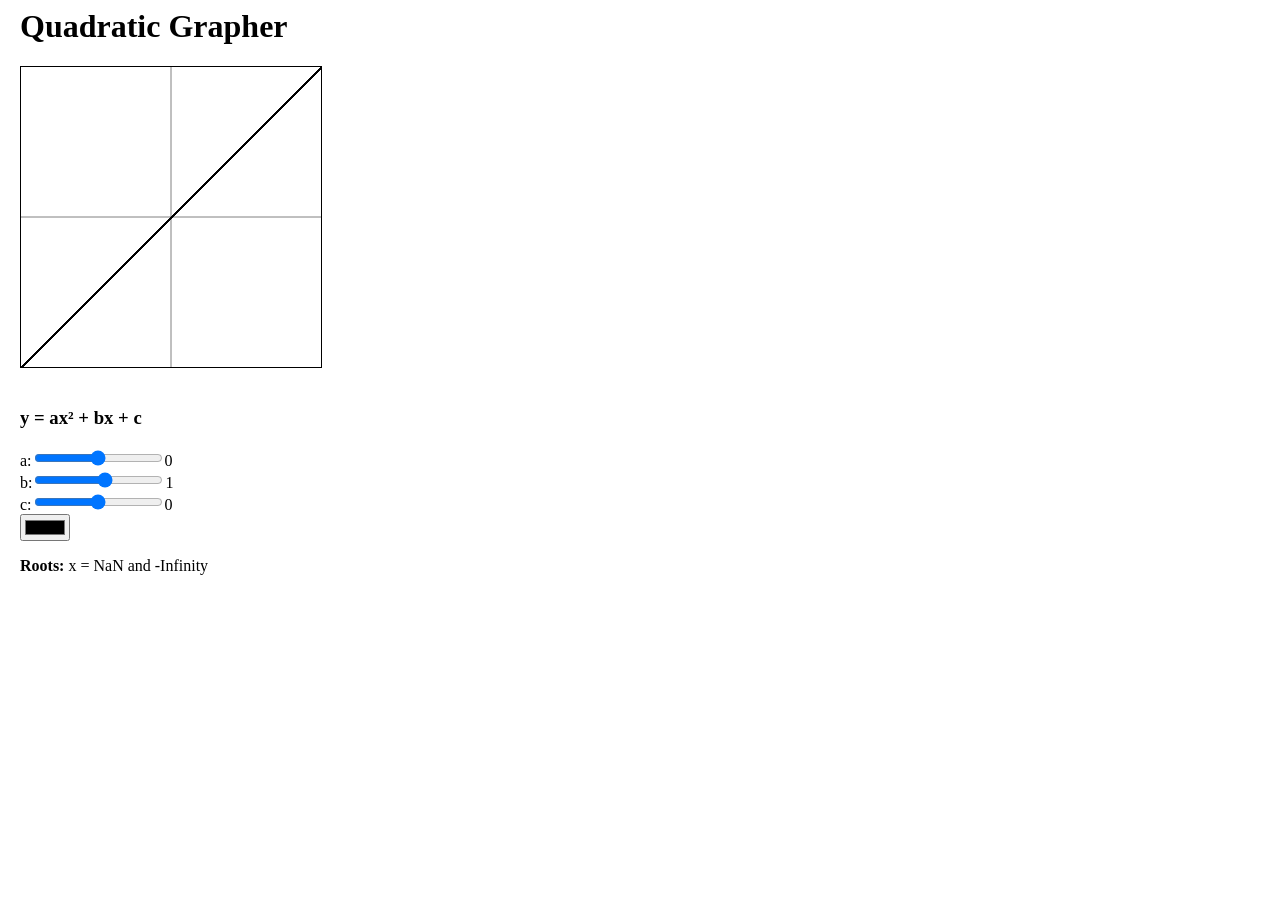
==== index.html @ 58cc9df5 "Created Pages site for easy viewing" ====
<html>
  <head>
    <title>Quadratic Grapher</title>
    <script src="grapher.js"></script>
    <link rel="stylesheet" type="text/css" href="grapher.css" />
  </head>
  <body onload="graph()">
    <h1>Quadratic Grapher</h1>
    <canvas id="canv" width="300" height="300"></canvas>

    <h3>y = ax² + bx + c</h3>
    <div>
      a:<input
        type="range"
        id="a"
        min="-10"
        max="10"
        value="0"
        step="0.01"
        oninput="graph()"
      /><span id="aValue"></span>
    </div>
    <div>
      b:<input
        type="range"
        id="b"
        min="-10"
        max="10"
        value="1"
        step="0.01"
        oninput="graph()"
      /><span id="bValue"></span>
    </div>
    <div>
      c:<input
        type="range"
        id="c"
        min="-10"
        max="10"
        value="0"
        step="0.01"
        oninput="graph()"
      /><span id="cValue"></span>
    </div>
    <input type="color" id="color" onchange="graph()" />
    <p><b>Roots: </b>x = <span id="roots"></span></p>
  </body>
</html>
---- grapher.css ----
canvas {
  border: 1px solid black;
  margin-bottom: 20px;
}

body {
  margin-left: 20px;
}

.bold {
  white-space: nowrap;
}
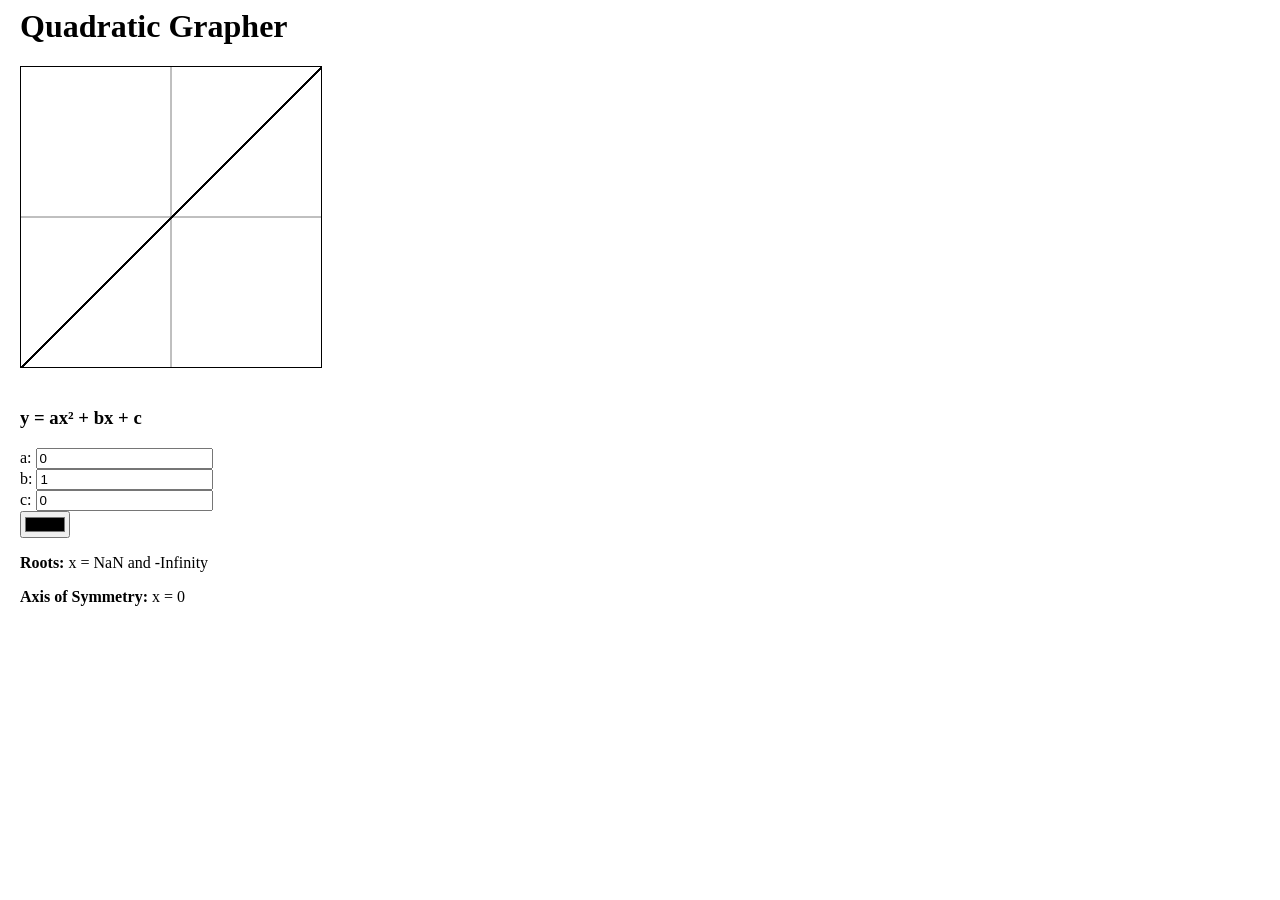
==== commit f4b85949: "Added axis of symmetry calculator and increased input precision" ====
--- a/index.html
+++ b/index.html
@@ -10,39 +10,16 @@
 
     <h3>y = ax² + bx + c</h3>
     <div>
-      a:<input
-        type="range"
-        id="a"
-        min="-10"
-        max="10"
-        value="0"
-        step="0.01"
-        oninput="graph()"
-      /><span id="aValue"></span>
+      a: <input type="number" id="a" value="0" step="0.1" oninput="graph()" />
     </div>
     <div>
-      b:<input
-        type="range"
-        id="b"
-        min="-10"
-        max="10"
-        value="1"
-        step="0.01"
-        oninput="graph()"
-      /><span id="bValue"></span>
+      b: <input type="number" id="b" value="1" step="0.1" oninput="graph()" />
     </div>
     <div>
-      c:<input
-        type="range"
-        id="c"
-        min="-10"
-        max="10"
-        value="0"
-        step="0.01"
-        oninput="graph()"
-      /><span id="cValue"></span>
+      c: <input type="number" id="c" value="0" step="0.1" oninput="graph()" />
     </div>
     <input type="color" id="color" onchange="graph()" />
     <p><b>Roots: </b>x = <span id="roots"></span></p>
+    <p><b>Axis of Symmetry: </b>x = <span id="aos"></span></p>
   </body>
 </html>
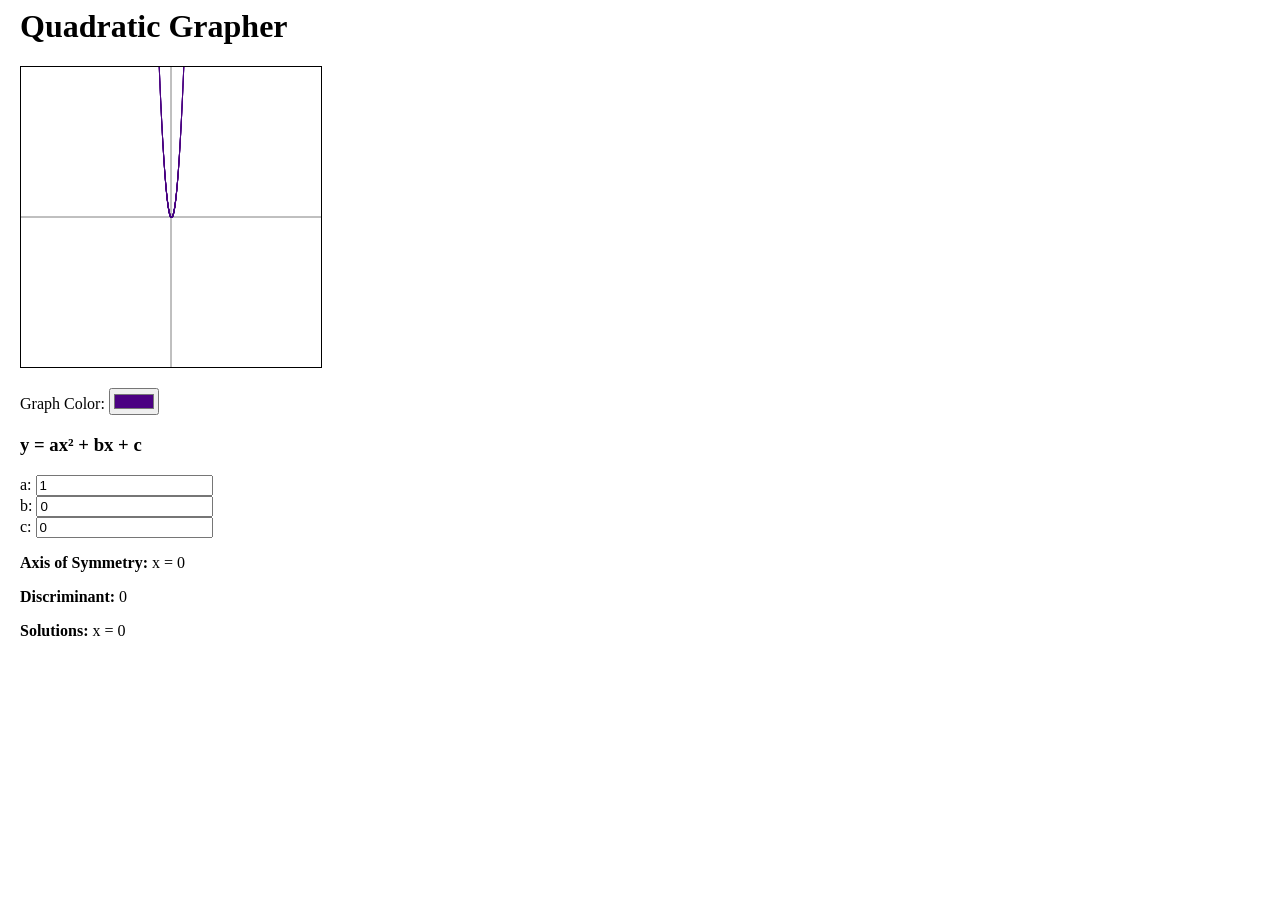
==== commit fed0d6df: "Optimized solution calculation and improved user interface" ====
--- a/index.html
+++ b/index.html
@@ -7,19 +7,24 @@
   <body onload="graph()">
     <h1>Quadratic Grapher</h1>
     <canvas id="canv" width="300" height="300"></canvas>
+    <div>
+      Graph Color:
+      <input type="color" id="color" value="#4B0082" onchange="graph()" />
+    </div>
 
     <h3>y = ax² + bx + c</h3>
     <div>
-      a: <input type="number" id="a" value="0" step="0.1" oninput="graph()" />
+      a: <input type="number" id="a" value="1" step="0.1" oninput="graph()" />
     </div>
     <div>
-      b: <input type="number" id="b" value="1" step="0.1" oninput="graph()" />
+      b: <input type="number" id="b" value="0" step="0.1" oninput="graph()" />
     </div>
     <div>
       c: <input type="number" id="c" value="0" step="0.1" oninput="graph()" />
     </div>
-    <input type="color" id="color" onchange="graph()" />
-    <p><b>Roots: </b>x = <span id="roots"></span></p>
+
     <p><b>Axis of Symmetry: </b>x = <span id="aos"></span></p>
+    <p><b>Discriminant: </b><span id="discriminant"></span></p>
+    <p><b>Solutions: </b>x = <span id="solutions"></span></p>
   </body>
 </html>
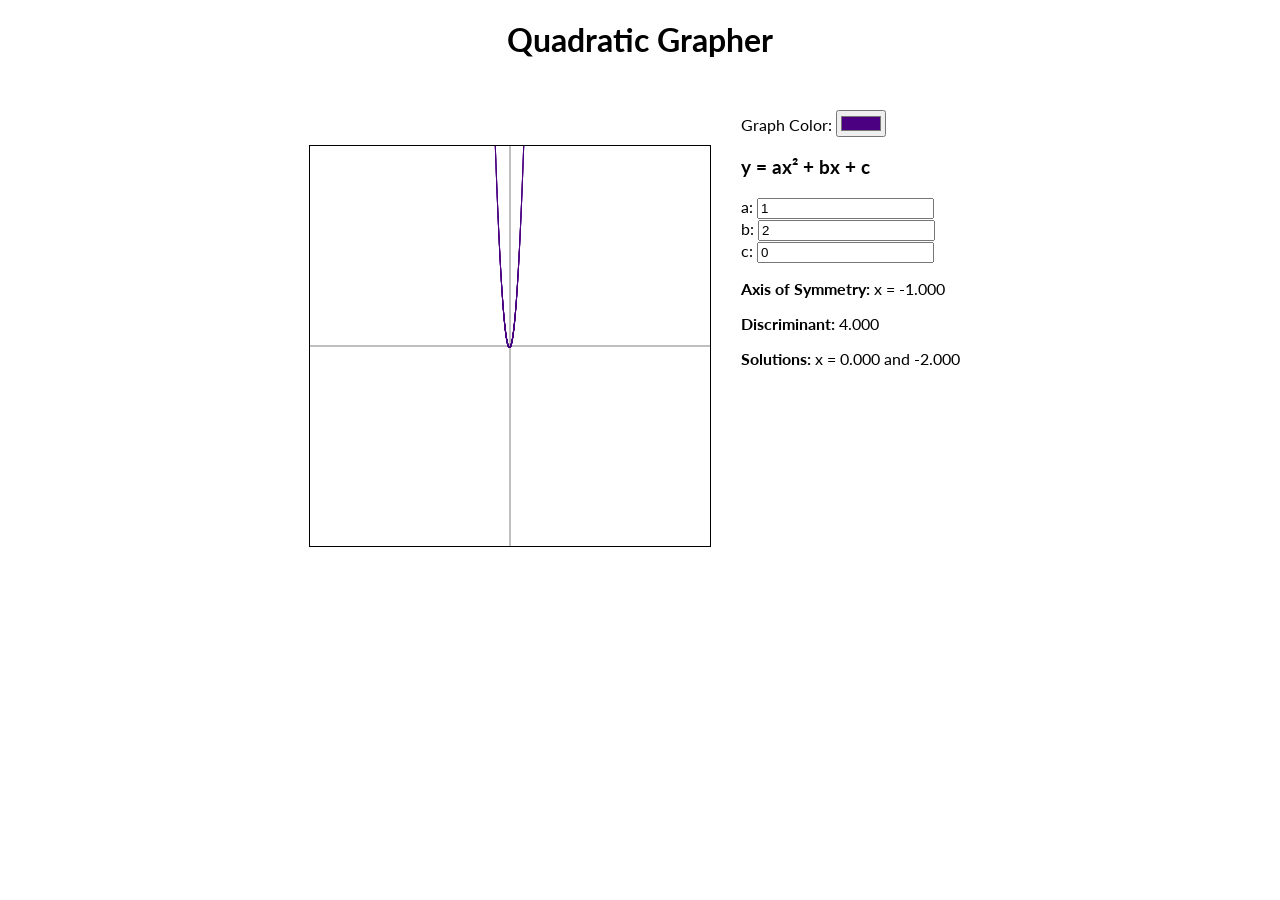
==== commit e500aefc: "Overhauled user interface and rounded answers to three decimal places" ====
--- a/index.html
+++ b/index.html
@@ -3,28 +3,39 @@
     <title>Quadratic Grapher</title>
     <script src="grapher.js"></script>
     <link rel="stylesheet" type="text/css" href="grapher.css" />
+    <link
+      href="https://fonts.googleapis.com/css2?family=Lato:wght@400;700&display=swap"
+      rel="stylesheet"
+    />
   </head>
   <body onload="graph()">
     <h1>Quadratic Grapher</h1>
-    <canvas id="canv" width="300" height="300"></canvas>
-    <div>
-      Graph Color:
-      <input type="color" id="color" value="#4B0082" onchange="graph()" />
+    <div class="container">
+      <canvas id="canv" width="400" height="400"></canvas>
+      <div class="item">
+        <div>
+          Graph Color:
+          <input type="color" id="color" value="#4B0082" onchange="graph()" />
+        </div>
+
+        <h3>y = ax² + bx + c</h3>
+        <div>
+          a:
+          <input type="number" id="a" value="1" step="0.1" oninput="graph()" />
+        </div>
+        <div>
+          b:
+          <input type="number" id="b" value="2" step="0.1" oninput="graph()" />
+        </div>
+        <div>
+          c:
+          <input type="number" id="c" value="0" step="0.1" oninput="graph()" />
+        </div>
+
+        <p><b>Axis of Symmetry: </b>x = <span id="aos"></span></p>
+        <p><b>Discriminant: </b><span id="discriminant"></span></p>
+        <p><b>Solutions: </b>x = <span id="solutions"></span></p>
+      </div>
     </div>
-
-    <h3>y = ax² + bx + c</h3>
-    <div>
-      a: <input type="number" id="a" value="1" step="0.1" oninput="graph()" />
-    </div>
-    <div>
-      b: <input type="number" id="b" value="0" step="0.1" oninput="graph()" />
-    </div>
-    <div>
-      c: <input type="number" id="c" value="0" step="0.1" oninput="graph()" />
-    </div>
-
-    <p><b>Axis of Symmetry: </b>x = <span id="aos"></span></p>
-    <p><b>Discriminant: </b><span id="discriminant"></span></p>
-    <p><b>Solutions: </b>x = <span id="solutions"></span></p>
   </body>
 </html>
--- a/grapher.css
+++ b/grapher.css
@@ -1,12 +1,28 @@
 canvas {
   border: 1px solid black;
-  margin-bottom: 20px;
+  align-self: center;
+  margin-left: 50px;
 }
 
 body {
-  margin-left: 20px;
+  font-family: "Lato", sans-serif;
 }
 
-.bold {
-  white-space: nowrap;
+.container {
+  display: flex;
+  justify-content: center;
+  padding: 0;
+  margin: 0;
+  list-style: none;
+  height: 60%;
 }
+
+.item {
+  padding: 30px;
+  width: 250px;
+}
+
+h1 {
+  text-align: center;
+  margin-top: 20px;
+}
